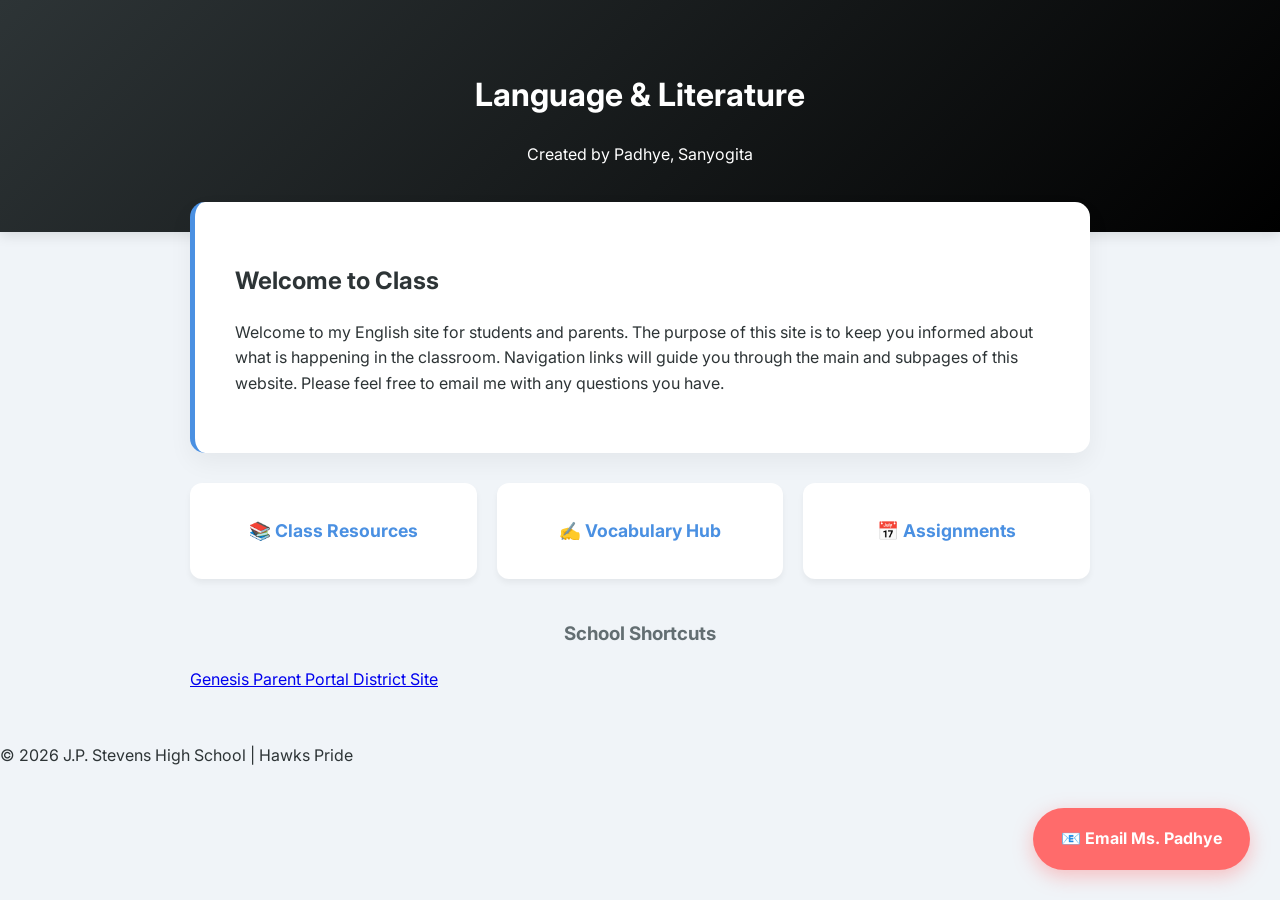
==== index.html @ a4cfe78e "Initial commit: English Language and Literature" ====
<!DOCTYPE html>
<html lang="en">
<head>
    <meta charset="UTF-8">
    <meta name="viewport" content="width=device-width, initial-scale=1.0">
    <title>Language & Literature | J.P. Stevens HS</title>
    <link rel="stylesheet" href="style.css">
    <link href="https://fonts.googleapis.com/css2?family=Inter:wght@400;600;800&display=swap" rel="stylesheet">
</head>
<body>

    <header>
        <h1>Language & Literature</h1>
        <p>Created by Padhye, Sanyogita</p>
        
    </header>

    <main class="container">
        <section class="welcome-box">
            <h2>Welcome to Class</h2>
            <p>Welcome to my English site for students and parents. The purpose of this site is to keep you informed about what is happening in the classroom. Navigation links will guide you through the main and subpages of this website. Please feel free to email me with any questions you have.</p>
        </section>

        <nav class="nav-grid">
            <a href="resources.html" class="nav-button">📚 Class Resources</a>
            <a href="vocabulary.html" class="nav-button">✍️ Vocabulary Hub</a>
            <a href="assignments.html" class="nav-button">📅 Assignments</a>
        </nav>

        <h3 style="text-align: center; margin-top: 40px; color: #636e72;">School Shortcuts</h3>
        <div class="jps-links">
           <a href="https://parents.edison.k12.nj.us/genesis/parents?tab1=studentdata&tab2=studentsummary&studentid=3047554&action=form" 
       target="_blank" 
       class="jps-tag">
       Genesis Parent Portal
    </a>
            <a href="https://www.edison.k12.nj.us" target="_blank" class="jps-tag">District Site</a>
        </div>
    </main>

    <footer>
        <p>&copy; 2026 J.P. Stevens High School | Hawks Pride</p>
    </footer>

    <a href="mailto:sanyogita.padhye@edison.k12.nj.us" class="email-float">📧 Email Ms. Padhye</a>

</body>
</html>
---- style.css ----
:root {
    --primary-color: #4a90e2; /* Bright Blue */
    --accent-color: #ff6b6b;  /* Coral Pink */
    --bg-color: #f0f4f8;
    --text-dark: #2d3436;
    --white: #ffffff;
}

body {
    font-family: 'Inter', -apple-system, BlinkMacSystemFont, sans-serif;
    background-color: var(--bg-color);
    color: var(--text-dark);
    margin: 0;
    line-height: 1.6;
}

header {
    background: linear-gradient(135deg, #2d3436 0%, #000000 100%);
    color: var(--white);
    padding: 3rem 1rem;
    text-align: center;
    box-shadow: 0 4px 12px rgba(0,0,0,0.1);
}

.container {
    max-width: 900px;
    margin: -30px auto 50px; /* Pulls the first box slightly into the header */
    padding: 0 20px;
}

.welcome-box {
    background: var(--white);
    padding: 2.5rem;
    border-radius: 15px;
    box-shadow: 0 10px 25px rgba(0,0,0,0.05);
    border-left: 5px solid var(--primary-color);
    transition: transform 0.3s ease;
}

/* The "Alive" Hover Effect */
.welcome-box:hover {
    transform: translateY(-5px);
}

.nav-grid {
    display: grid;
    grid-template-columns: repeat(auto-fit, minmax(250px, 1fr));
    gap: 20px;
    margin-top: 30px;
}

.nav-button {
    background: var(--white);
    color: var(--primary-color);
    text-decoration: none;
    padding: 2rem;
    text-align: center;
    border-radius: 12px;
    font-weight: 700;
    font-size: 1.1rem;
    border: 2px solid transparent;
    box-shadow: 0 4px 6px rgba(0,0,0,0.05);
    transition: all 0.3s cubic-bezier(0.25, 0.8, 0.25, 1);
    display: flex;
    align-items: center;
    justify-content: center;
}

/* Floating Animation for Buttons */
.nav-button:hover {
    background: var(--primary-color);
    color: var(--white);
    transform: translateY(-8px);
    box-shadow: 0 12px 20px rgba(74, 144, 226, 0.3);
    border-color: var(--primary-color);
}

/* Glowing Email Button */
.email-float {
    position: fixed;
    bottom: 30px;
    right: 30px;
    background: var(--accent-color);
    color: var(--white);
    padding: 18px 28px;
    border-radius: 50px;
    text-decoration: none;
    font-weight: bold;
    box-shadow: 0 6px 20px rgba(255, 107, 107, 0.4);
    transition: all 0.3s ease;
    z-index: 1000;
}

.email-float:hover {
    transform: scale(1.1) rotate(-2deg);
    background: #ff5252;
    box-shadow: 0 8px 25px rgba(255, 107, 107, 0.6);
}
/* Table Layout */
.table-container {
    background: white;
    padding: 1rem;
    border-radius: 16px;
    box-shadow: var(--shadow);
    overflow-x: auto; /* Makes it scrollable on phones */
}

.vocab-table {
    width: 100%;
    border-collapse: collapse;
    margin-top: 10px;
}

.vocab-table th {
    background: var(--dark);
    color: white;
    text-align: left;
    padding: 15px;
    font-size: 0.9rem;
    text-transform: uppercase;
}

.vocab-table td {
    padding: 15px;
    border-bottom: 1px solid #eee;
    vertical-align: top;
    font-size: 0.95rem;
}

/* Zebra Striping for readability */
.vocab-table tr:nth-child(even) {
    background-color: #fcfcfc;
}

.vocab-table tr:hover {
    background-color: #f1f8ff;
    cursor: default;
}

.vocab-table strong {
    color: var(--primary);
    font-size: 1.1rem;
}

.vocab-table small {
    color: #999;
    font-style: italic;
}

.vocab-table em {
    color: #555;
    font-size: 0.9rem;
}
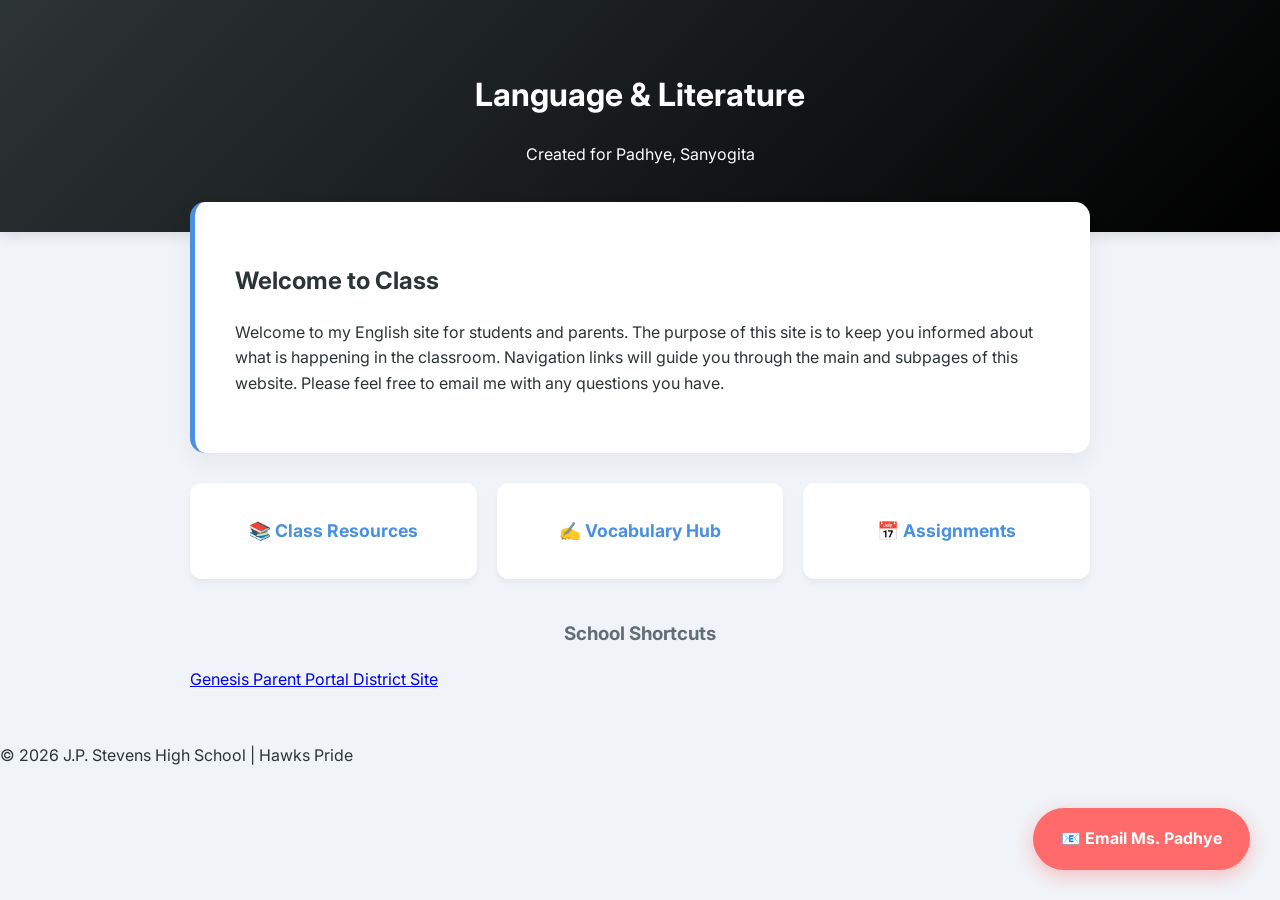
==== commit ac9973da: "Update index.html" ====
--- a/index.html
+++ b/index.html
@@ -11,7 +11,7 @@
 
     <header>
         <h1>Language & Literature</h1>
-        <p>Created by Padhye, Sanyogita</p>
+        <p>Created for Padhye, Sanyogita</p>
         
     </header>
 
@@ -45,4 +45,4 @@
     <a href="mailto:sanyogita.padhye@edison.k12.nj.us" class="email-float">📧 Email Ms. Padhye</a>
 
 </body>
-</html>+</html>
